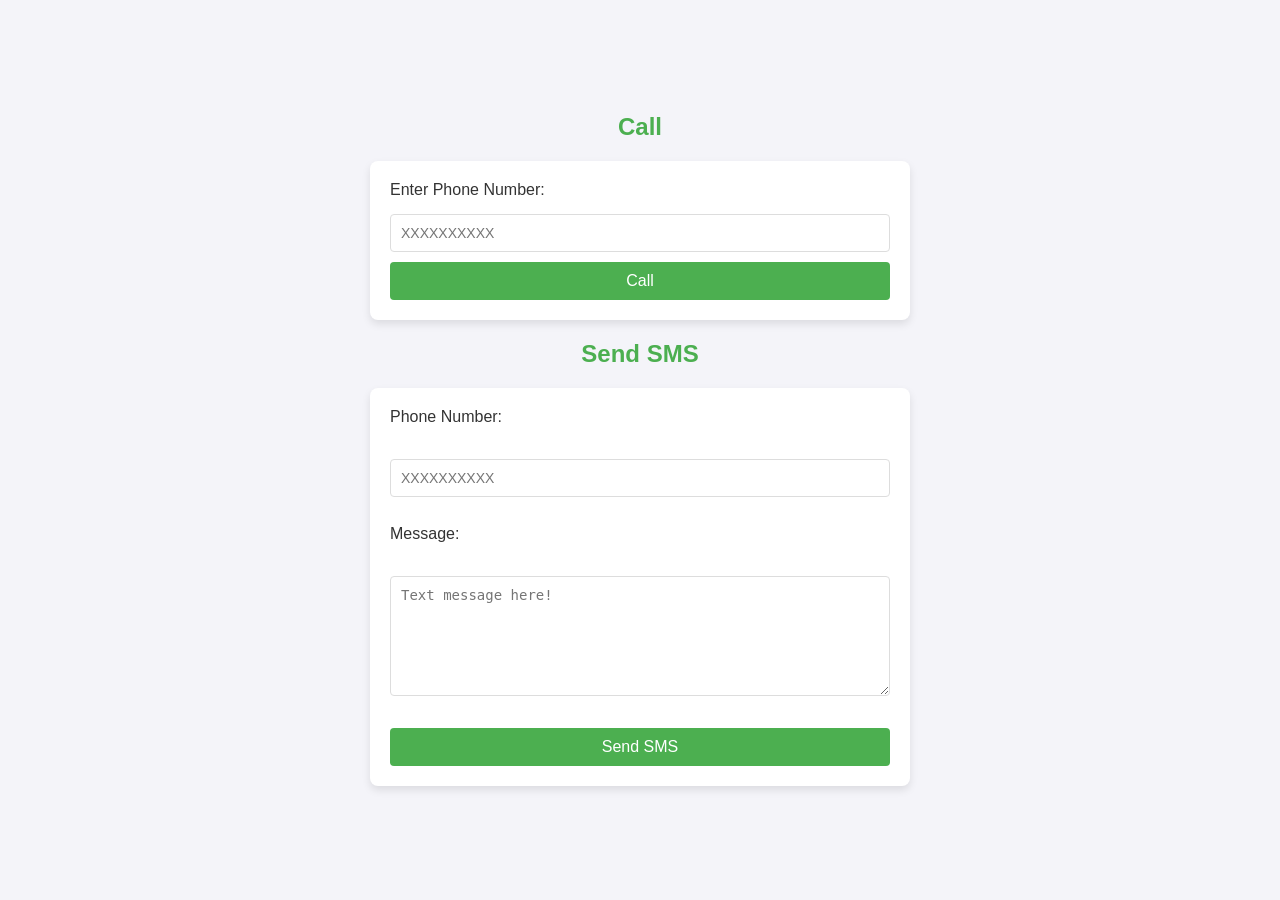
==== views/index.html @ 86d50ae5 "init feature WebUI" ====
<!DOCTYPE html>
<html lang="en">
<head>
    <meta charset="UTF-8">
    <meta name="viewport" content="width=device-width, initial-scale=1.0">
    <title>OpenGSMGateway Web</title>
</head>
<center>
<body>

    <style>
        /* General body styles */
        body {
            font-family: Arial, sans-serif;
            background-color: #f4f4f9;
            color: #333;
            margin: 0;
            padding: 0;
            display: flex;
            justify-content: center;
            align-items: center;
            height: 100vh;
            text-align: center;
        }
    
        /* Center the content and add some padding */
        center {
            width: 100%;
        }
    
        /* Header styles */
        h2 {
            color: #4CAF50;
            font-size: 24px;
            margin-bottom: 10px;
        }
    
        /* Form container */
        form {
            background-color: #fff;
            border-radius: 8px;
            box-shadow: 0 4px 8px rgba(0, 0, 0, 0.1);
            padding: 20px;
            margin: 20px;
            width: 100%;
            max-width: 500px;
            text-align: left;
        }
    
        /* Input fields */
        input[type="text"], textarea {
            width: 100%;
            padding: 10px;
            margin: 10px 0;
            border: 1px solid #ddd;
            border-radius: 4px;
            font-size: 14px;
            box-sizing: border-box;
        }
    
        /* Button styles */
        button {
            background-color: #4CAF50;
            color: white;
            padding: 10px 20px;
            border: none;
            border-radius: 4px;
            font-size: 16px;
            cursor: pointer;
            width: 100%;
            transition: background-color 0.3s ease;
        }
    
        button:hover {
            background-color: #45a049;
        }
    
        /* Form labels */
        label {
            font-size: 16px;
            margin-bottom: 5px;
            display: block;
            color: #333;
        }
    
        /* Spacer between sections */
        hr {
            border: 0;
            border-top: 2px solid #f4f4f9;
            margin: 20px 0;
        }
    
        /* Textarea specific styles */
        textarea {
            resize: vertical;
            height: 120px;
        }
    
        /* Mobile responsiveness */
        @media screen and (max-width: 600px) {
            form {
                width: 90%;
            }
    
            h2 {
                font-size: 20px;
            }
    
            button {
                font-size: 14px;
            }
        }
    </style>

    <h2>Call</h2>
    <form id="apiForm" method="GET">
        <label for="apiNumber">Enter Phone Number:</label>
        <input type="text" id="apiNumber" name="number" placeholder="XXXXXXXXXX" required>
        <button type="submit">Call</button>
    </form>

    <script>
        // This script sets the action URL of the form dynamically to the current browser URL
        document.getElementById('apiForm').action = window.location.origin + '/call';

        document.getElementById('apiForm').addEventListener('submit', function(event) {
            event.preventDefault();

            const number = document.getElementById('apiNumber').value;
            const url = window.location.origin + '/call?number=' + encodeURIComponent(number);

            // Make the GET request
            fetch(url)
                .then(response => response.text())
                .then(data => {
                    console.log('Response:', data);
                    alert('Request successful!');
                })
                .catch(error => {
                    console.error('Error:', error);
                    alert('An error occurred.');
                });
        });
    </script>

    <h2>Send SMS</h2>
    <form id="smsForm" method="GET">
        <label for="smsNumber">Phone Number:</label><br>
        <input type="text" id="smsNumber" name="number" placeholder="XXXXXXXXXX" required><br><br>
    
        <label for="message">Message:</label><br>
        <textarea id="message" name="message" placeholder="Text message here!" required></textarea><br><br>
    
        <button type="submit">Send SMS</button>
    </form>
    
    <script>
        // Dynamically set the form's action to the current URL with the appropriate port and endpoint
        document.getElementById('smsForm').action = window.location.origin + '/sms';
    
        document.getElementById('smsForm').addEventListener('submit', function(event) {
            event.preventDefault();  // Prevent form's default submission
    
            // Get the values from the input fields
            const number = document.getElementById('smsNumber').value;
            const message = document.getElementById('message').value;
    
            // Prepare the GET request URL by appending the form data as query parameters
            const url = document.getElementById('smsForm').action + '?number=' + encodeURIComponent(number) + '&message=' + encodeURIComponent(message);
    
            // Make the GET request using the Fetch API
            fetch(url)
                .then(response => response.text())
                .then(data => {
                    console.log('Response:', data);
                    alert('Message sent successfully!');
                })
                .catch(error => {
                    console.error('Error:', error);
                    alert('Failed to send the message.');
                });
        });
    </script>
</body>
</center>
</html>
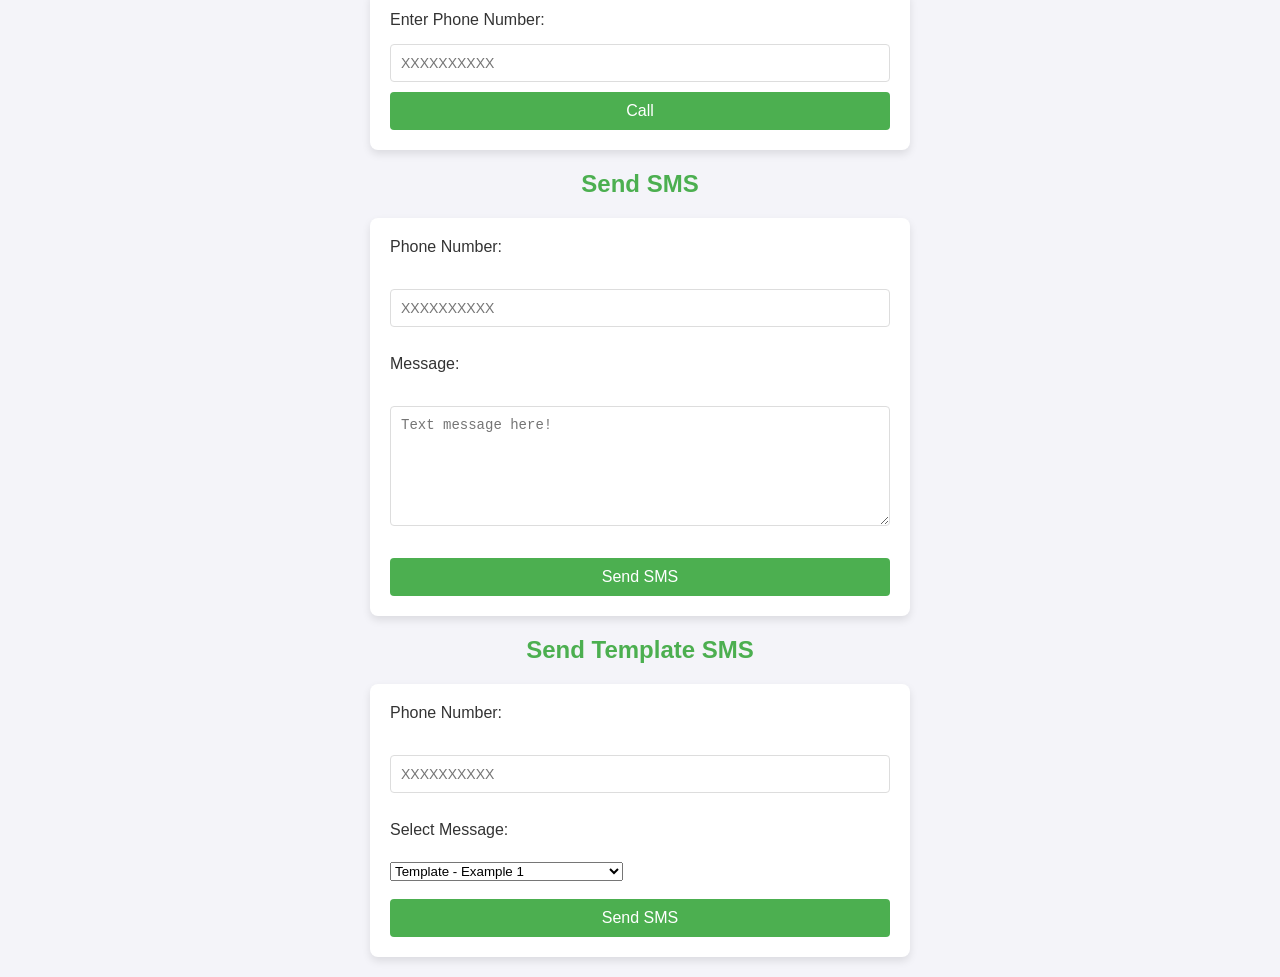
==== commit df21f128: "web - add example template forms, update docs" ====
--- a/views/index.html
+++ b/views/index.html
@@ -7,7 +7,6 @@
 </head>
 <center>
 <body>
-
     <style>
         /* General body styles */
         body {
@@ -181,6 +180,51 @@
                 });
         });
     </script>
+
+<h2>Send Template SMS</h2>
+<form id="smsFormTemplate" method="GET">
+    <label for="smsNumber">Phone Number:</label><br>
+    <input type="text" id="smsNumberTemplate" name="number" placeholder="XXXXXXXXXX" required><br><br>
+
+    <label for="dropdown">Select Message:</label><br>
+    <select id="dropdown" name="message" required>
+        <option value="Template - Example 1">Template - Example 1</option>
+        <option value="Template - Example 2">Template - Example 2</option>
+        <option value="Template - Example 3">Template - Example 3</option>
+        <option value="Template - Example 4">Template - Example 4</option>
+        <option value="Template - Example 555555555555">Template - Example 555555555555</option>
+    </select><br><br>
+
+    <button type="submit">Send SMS</button>
+</form>
+
+<script>
+    // Dynamically set the form's action to the current URL with the appropriate port and endpoint
+    document.getElementById('smsFormTemplate').action = window.location.origin + '/sms';
+
+    document.getElementById('smsFormTemplate').addEventListener('submit', function(event) {
+        event.preventDefault();  // Prevent form's default submission
+
+        // Get the values from the input fields
+        const number = document.getElementById('smsNumberTemplate').value;
+        const message = document.getElementById('dropdown').value;
+
+        // Prepare the GET request URL by appending the form data as query parameters
+        const url = document.getElementById('smsFormTemplate').action + '?number=' + encodeURIComponent(number) + '&message=' + encodeURIComponent(message);
+
+        // Make the GET request using the Fetch API
+        fetch(url)
+            .then(response => response.text())
+            .then(data => {
+                console.log('Response:', data);
+                alert('Message sent successfully!');
+            })
+            .catch(error => {
+                console.error('Error:', error);
+                alert('Failed to send the message.');
+            });
+    });
+</script>    
 </body>
 </center>
 </html>
